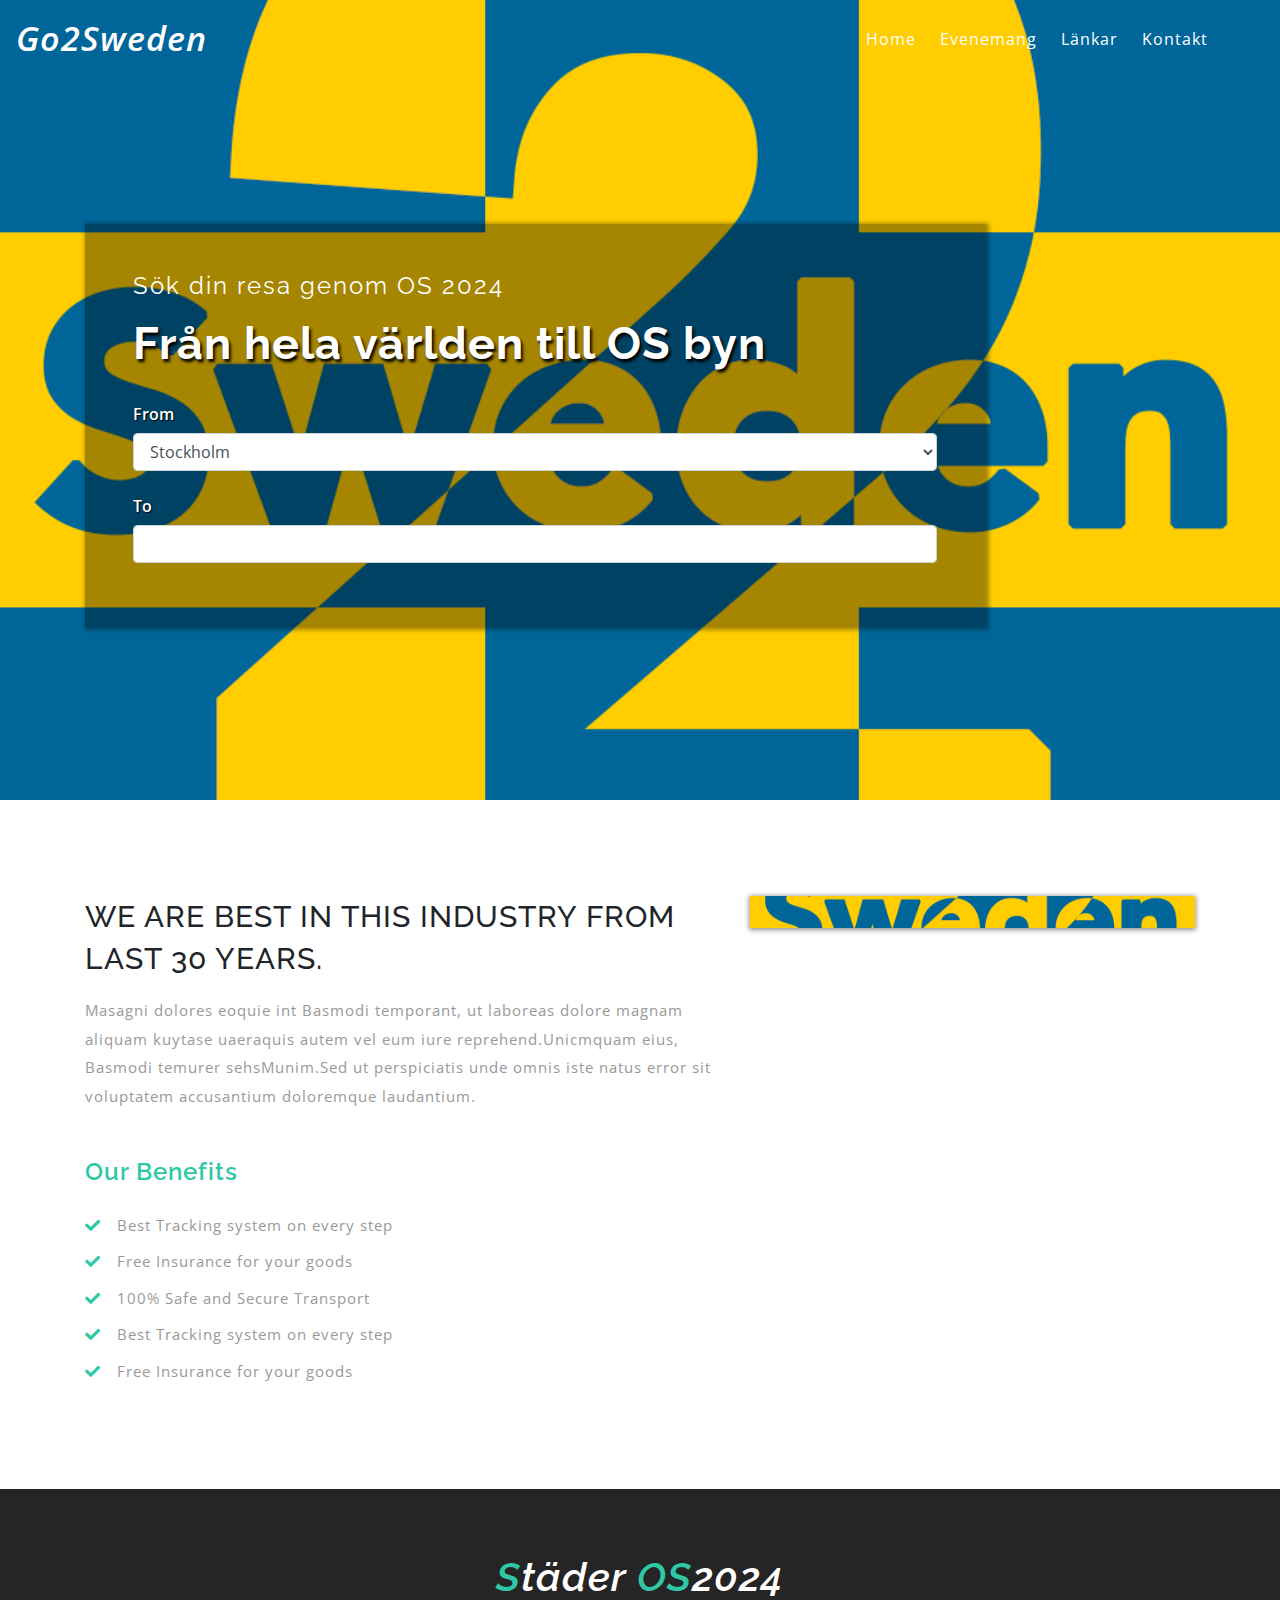
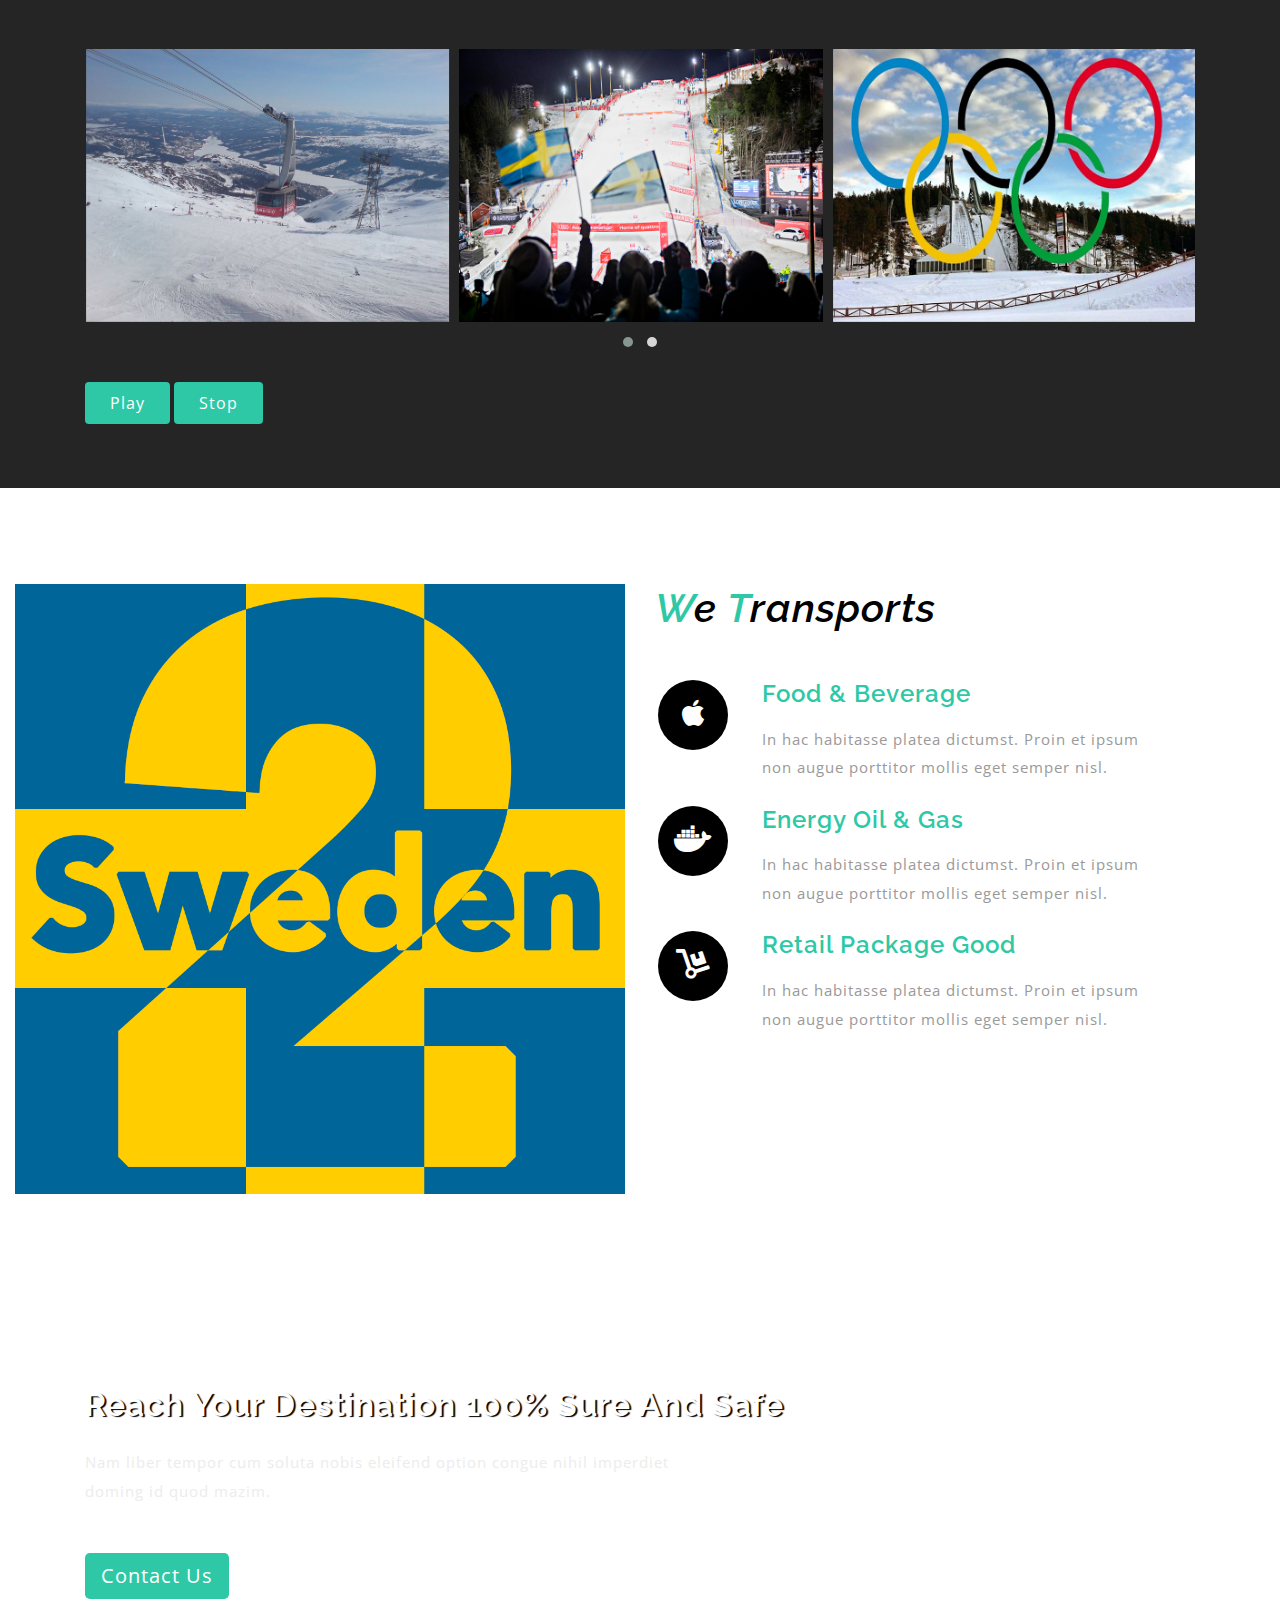
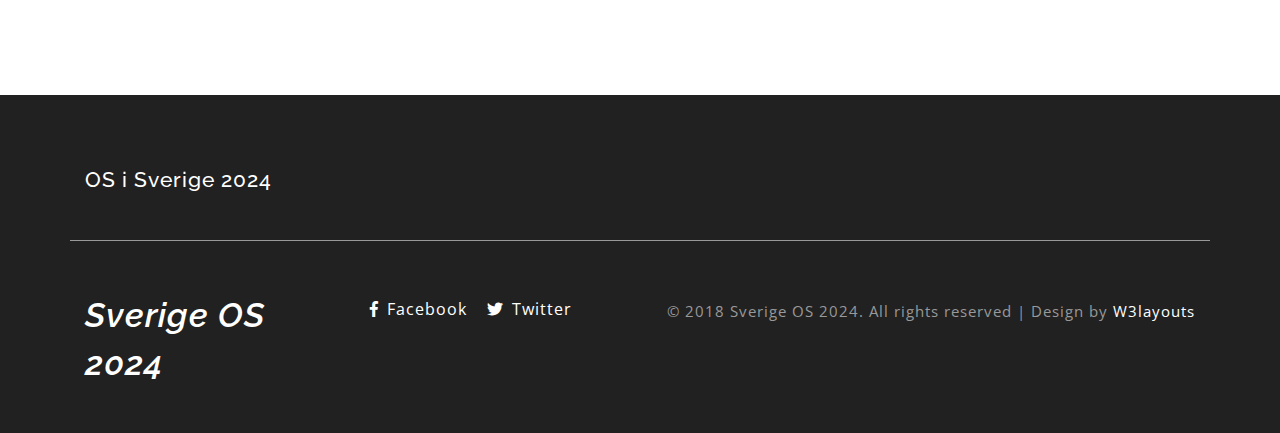
==== index.html @ 54c25161 "new project" ====
<!--
Author: W3layouts
Author URL: http://w3layouts.com
License: Creative Commons Attribution 3.0 Unported
License URL: http://creativecommons.org/licenses/by/3.0/
-->

<!DOCTYPE html>
<html lang="zxx">

<head>
	<title>Hem</title>
	<!-- Meta tag Keywords -->
	<meta name="viewport" content="width=device-width, initial-scale=1">
	<meta charset="UTF-8" />
	<meta name="keywords" content="Sverige OS 2024 Responsive web template, Bootstrap Web Templates, Flat Web Templates, Android Compatible web template, Smartphone Compatible web template, free webdesigns for Nokia, Samsung, LG, SonyEricsson, Motorola web design"
	/>
	<script>
		addEventListener("load", function () {
			setTimeout(hideURLbar, 0);
		}, false);

		function hideURLbar() {
			window.scrollTo(0, 1);
		}
	</script>
	<!-- //Meta tag Keywords -->

	<!-- Custom-Files -->
	<link rel="stylesheet" href="css/bootstrap.css">
	<!-- Bootstrap-Core-CSS -->
	<link rel="stylesheet" href="css/owl.carousel.min.css" type="text/css" media="all" />
	<link rel="stylesheet" href="css/owl.theme.default.min.css" type="text/css" media="all" />
	<!-- Owl-Carousel-CSS -->
	<link rel="stylesheet" href="css/style.css" type="text/css" media="all" />
	<!-- Style-CSS -->
	<link rel="stylesheet" href="css/fontawesome-all.css">
	<!-- Font-Awesome-Icons-CSS -->
	<!-- //Custom-Files -->

	<!-- Web-Fonts -->
	<link href="//fonts.googleapis.com/css?family=Raleway:100,100i,200,200i,300,300i,400,400i,500,500i,600,600i,700,700i,800,800i,900,900i&amp;subset=latin-ext"
	    rel="stylesheet">
	<link href="//fonts.googleapis.com/css?family=Open+Sans:300,300i,400,400i,600,600i,700,700i,800,800i" rel="stylesheet">
	<!-- //Web-Fonts -->

</head>

<body>
	<!-- header -->
	<header>
		<!-- navigation -->
		<nav class="navbar navbar-expand-lg navbar-light bg-light">
			<a class="navbar-brand" href="index.html">
				Go2Sweden</a>
			<button class="navbar-toggler" type="button" data-toggle="collapse" data-target="#navbarSupportedContent" aria-controls="navbarSupportedContent"
			    aria-expanded="false" aria-label="Toggle navigation">
				<span class="navbar-toggler-icon"></span>
			</button>

			<div class="collapse navbar-collapse" id="navbarSupportedContent">
				<ul class="navbar-nav ml-auto text-center mr-lg-5">
						<li class="nav-item mr-lg-2 mb-lg-0 mb-2">
								<a class="nav-link" href="index.html">Home
									<span class="sr-only">(current)</span>
								</a>
							</li>
					<li class="nav-item mr-lg-2 mb-lg-0 mb-2">
						<a class="nav-link" href="about.html">Evenemang</a>
					</li>
					<li class="nav-item mr-lg-2 mb-lg-0 mb-2">
						<a class="nav-link" href="services.html">Länkar</a>
					</li>
			
					<li class="nav-item">
						<a class="nav-link" href="contact.html">Kontakt</a>
					</li>
				</ul>
			</div>
		</nav>
		<!-- //navigation -->

		<!-- carousel slider -->
	
				<div class="item1 active">
					<div class="w3l-overlay">
						<div class="container">
							<div class="slider-text text-white p-lg-5 p-4">
								<h6>Sök din resa genom OS 2024</h6>
								<h3 class="mt-lg-3 mt-2 mb-lg-4 mb-3">Från hela världen till OS byn</h3>
							<form action="#" method="post">
							<div class="form-group">
								<label class="col-form-label">From</label>
								<select class="category form-control" required="">
									<option value="">Stockholm</option>
									<option value="">Åre</option>
									<option value="">Falun</option>
								</select>
							</div>
							<div class="form-group">
								<label class="col-form-label">To</label>
								<input type="text" class="form-control" placeholder=" " name="to" required="">
							</div>
						</form>
							</div>
						</div>
					</div>
				</div>
		<!-- //carousel slider -->
	</header>
	<!-- //header -->

	<!-- welcome -->
	<div class="about py-sm-5 py-4">
		<div class="container">
			<div class="row py-xl-5 py-lg-3">
				<div class="col-lg-7 about-left">
					<h5>We are best in this industry from last 30 Years.</h5>
					<p class="mt-md-3 mt-2 mb-lg-5 mb-4">Masagni dolores eoquie int Basmodi temporant, ut laboreas dolore magnam aliquam kuytase uaeraquis autem vel eum iure
						reprehend.Unicmquam eius, Basmodi temurer sehsMunim.Sed ut perspiciatis unde omnis iste natus error sit voluptatem
						accusantium doloremque laudantium.</p>
					<h6 class="mb-lg-4 mb-3">Our Benefits</h6>
					<ul>
						<li class="mb-2">
							<i class="fas fa-check mr-3"></i>Best Tracking system on every step</li>
						<li class="mb-2">
							<i class="fas fa-check mr-3"></i>Free Insurance for your goods</li>
						<li class="mb-2">
							<i class="fas fa-check mr-3"></i>100% Safe and Secure Transport</li>
						<li class="mb-2">
							<i class="fas fa-check mr-3"></i>Best Tracking system on every step</li>
						<li class="mb-2">
							<i class="fas fa-check mr-3"></i>Free Insurance for your goods</li>
					</ul>
				</div>
				<div class="col-lg-5">
					<div class="about-right px-lg-4 py-lg-3 p-4">
						
					</div>
				</div>
			</div>
		</div>
	</div>
	<!-- //welcome -->

	<!-- middle slider -->
	<div class="w3agile-spldishes py-sm-5 py-4">
		<div class="container  py-xl-3">
			<h3 class="title text-white text-center mb-lg-5 mb-sm-4 mb-3">
				<span>S</span>täder
				<span>OS</span>2024</h3>
			<div class="spldishes-grids">
				<div class="large-12 columns">
					<!-- Owl-Carousel -->
					<div id="owl-demo" class="owl-carousel owl-theme text-center agileinfo-gallery-row">
						<a class="item g1">
							<img class="lazyOwl img-fluid" src="images/are.jpg" title="Åre" alt="" />
						</a>
						<a class="item g1">
							<img class="lazyOwl img-fluid" src="images/hammarbybacken.jpg" title="Hammarbybacken" alt="" />
						</a>
						<a class="item g1">
							<img class="lazyOwl img-fluid" src="images/falun.jpg" title="Falun" alt="" />
						</a>
						<a class="item g1">
							<img class="lazyOwl img-fluid" src="images/falun1.jpeg" title="Falun" alt="" />
						</a>
						<a class="item g1">
							<img class="lazyOwl img-fluid" src="images/are1.jpg" title="Falun" alt="" />
						</a>
						<a class="item g1">
							<img class="lazyOwl img-fluid" src="images/globen.jpg" title="Falun" alt="" />
						</a>
					</div><br>
					<a class="button secondary btn py-2 px-4 play">Play</a>
					<a class="button secondary btn py-2 px-4 stop">Stop</a>
				</div>
			</div>
		</div>
	</div>
	<!-- //middle slider -->

	<!-- feature -->
	<div class="spe-w3l py-sm-5 py-4">
		<div class="container-fluid">
			<div class="row wthree-services-bottom-grids py-xl-5 py-lg-3">
				<div class="col-lg-6 wthree-services-left img-2-w3  text-center">
					<img src="images/projektlogga.png" alt="" class="img-fluid">
				</div>
				<div class="col-lg-6 wthree-services-right left-w3">
					<h3 class="title mb-lg-5 mb-sm-4 mb-3">
						<span>W</span>e
						<span>T</span>ransports</h3>
					<div class="wthree-services-right-bottom">
						<div class="row services-right-bottom-bottom">
							<div class="col-2 services-bottom-icon text-center">
								<i class="fab fa-apple"></i>
							</div>
							<div class="col-sm-8 col-10 services-bottom-info text-w3l">
								<h5 class="mb-sm-3 mb-2">Food & Beverage</h5>
								<p>In hac habitasse platea dictumst. Proin et ipsum non augue porttitor mollis eget semper nisl.</p>
							</div>
						</div>
						<div class="row services-right-bottom-bottom my-4">
							<div class="col-2 services-bottom-icon text-center">
								<i class="fab fa-docker"></i>
							</div>
							<div class="col-sm-8 col-10 services-bottom-info text-w3l">
								<h5 class="mb-sm-3 mb-2">Energy Oil & Gas</h5>
								<p>In hac habitasse platea dictumst. Proin et ipsum non augue porttitor mollis eget semper nisl.</p>
							</div>
						</div>
						<div class="row services-right-bottom-bottom">
							<div class="col-2 services-bottom-icon text-center">
								<i class="fas fa-dolly"></i>
							</div>
							<div class="col-sm-8 col-10 services-bottom-info text-w3l">
								<h5 class="mb-sm-3 mb-2">Retail Package Good</h5>
								<p>In hac habitasse platea dictumst. Proin et ipsum non augue porttitor mollis eget semper nisl.</p>
							</div>
						</div>
					</div>
				</div>
			</div>
		</div>
	</div>
	<!-- //feature -->

	<!-- middle section -->
	<div class="middle-w3l py-sm-5 py-4">
		<div class="container py-xl-5 py-lg-3">
			<h2>reach your destination 100% sure and safe</h2>
			<p class="my-md-4 my-2">Nam liber tempor cum soluta nobis eleifend option congue nihil imperdiet doming id quod mazim.</p>
			<a href="contact.html" class="btn btn-secondary btn-lg button2-w3l mt-4" role="button" aria-pressed="true">Contact Us</a>
		</div>
	</div>
	<!-- //middle section -->

	<!-- footer -->
	<footer class="py-md-5 py-4">
		<div class="container">
			<div class="row w3ls_footer_grid text-lg-left text-center pb-lg-5 pb-4 mt-xl-4 mt-1 mb-xl-5 mb-4">
				<div class="col-lg-5 footer-w3l">
					<h5>OS i Sverige 2024</h5>
				</div>
			</div>
			<div class="row">
				<div class="col-lg-3 col-6 w3ls_footer_grid_right">
					<h1>
						<a href="index.html">
							Sverige OS 2024</a>
					</h1>
				</div>
				<div class="col-lg-3 col-6 w3ls_footer_grid_left1_pos mt-2 text-lg-left text-sm-right text-center">
					<ul>
						<li class="mr-3">
							<a href="#" class="facebook">
								<i class="fab fa-facebook-f mr-2"></i>Facebook</a>
						</li>
						<li>
							<a href="#" class="twitter">
								<i class="fab fa-twitter mr-2"></i>Twitter</a>
						</li>
					</ul>
				</div>
				<div class="col-lg-6 w3ls_footer_grid1_left mt-lg-2 mt-4 text-lg-right text-center">
					<p>&copy; 2018 Sverige OS 2024. All rights reserved | Design by
						<a href="http://w3layouts.com/">W3layouts</a>
					</p>
				</div>
			</div>
		</div>
	</footer>
	<!-- //footer -->

	<!-- Js files -->
	<!-- JavaScript -->
	<script src="js/jquery-3.3.1.min.js"></script>
	<!-- Default-JavaScript-File -->

	<script src="js/bootstrap.js"></script>
	<!-- Necessary-JavaScript-File-For-Bootstrap -->

	<!-- search -->
	<script src="js/search.js"></script>

	<!-- Owl-Carousel-JavaScript -->
	<script src="js/owl.carousel.js"></script>
	<script>
		var owl = $('.owl-carousel');
		owl.owlCarousel({
			items: 3,
			loop: true,
			margin: 10,
			autoplay: true,
			autoplayTimeout: 1000,
			autoplayHoverPause: true,
			responsive: {
				0: {
					items: 1
				},
				600: {
					items: 2
				},
				1000: {
					items: 3
				}
			}
		});
		$('.play').on('click', function () {
			owl.trigger('play.owl.autoplay', [1000])
		})
		$('.stop').on('click', function () {
			owl.trigger('stop.owl.autoplay')
		})
	</script>
	<!-- //Owl-Carousel-JavaScript -->

	<!-- smooth scrolling -->
	<script src="js/SmoothScroll.min.js"></script>
	<!-- //smooth scrolling -->

	<!-- start-smoth-scrolling -->
	<script src="js/move-top.js"></script>
	<script src="js/easing.js"></script>
	<script>
		jQuery(document).ready(function ($) {
			$(".scroll").click(function (event) {
				event.preventDefault();
				$('html,body').animate({
					scrollTop: $(this.hash).offset().top
				}, 1000);
			});
		});
	</script>
	<!-- start-smoth-scrolling -->

	<!-- smooth scrolling-bottom-to-top -->
	<script>
		$(document).ready(function () {
			/*
				var defaults = {
				containerID: 'toTop', // fading element id
				containerHoverID: 'toTopHover', // fading element hover id
				scrollSpeed: 1200,
				easingType: 'linear' 
				};
			*/
			$().UItoTop({
				easingType: 'easeOutQuart'
			});
		});
	</script>
	<a href="#" id="toTop" style="display: block;">
		<span id="toTopHover" style="opacity: 1;"> </span>
	</a>
	<!-- //smooth scrolling-bottom-to-top -->
	<!-- //Js files -->

</body>

</html>
---- css/style.css ----
/*--
Author: W3layouts
Author URL: http://w3layouts.com
License: Creative Commons Attribution 3.0 Unported
License URL: http://creativecommons.org/licenses/by/3.0/
--*/

/*-- Reset Code --*/

body {
    padding: 0;
    margin: 0;
    background: #FFF;
    font-family: 'Open Sans', sans-serif;
}

body a {
    transition: 0.5s all;
    -webkit-transition: 0.5s all;
    -moz-transition: 0.5s all;
    -o-transition: 0.5s all;
    -ms-transition: 0.5s all;
    text-decoration: none;
}

body a:hover {
    text-decoration: none;
}

body a:focus,
a:hover {
    text-decoration: none;
}

input[type="button"],
input[type="submit"] {
    transition: 0.5s all;
    -webkit-transition: 0.5s all;
    -moz-transition: 0.5s all;
    -o-transition: 0.5s all;
    -ms-transition: 0.5s all;
}

h1,
h2,
h3,
h4,
h5,
h6 {
    margin: 0;
    padding: 0;
    font-family: 'Raleway', sans-serif;
}

p {
    margin: 0;
    padding: 0;
    font-family: 'Open Sans', sans-serif;
    font-size: 15px;
    letter-spacing: 1px;
    line-height: 1.9;
    color: #999;
}

ul,
ol {
    margin: 0;
    padding: 0;
}

label {
    margin: 0;
}

a:focus,
a:hover {
    text-decoration: none;
    outline: none
}

/*-- //Reset Code --*/

/*-- header --*/

header {
    position: relative;
}

/*-- navigation --*/

.navbar-light .navbar-brand {
    color: #fff;
    font-size: 34px;
    font-weight: 600;
    font-style: italic;
    letter-spacing: 1px;
}

nav.navbar.navbar-expand-lg.navbar-light.bg-light {
    position: absolute;
    z-index: 999;
    width: 100%;
}

.bg-light {
    background-color: transparent !important;
}

.navbar-light .navbar-brand i,
.w3ls_footer_grid_right h1 a i {
    color: #2ec8a6;
}

.navbar-light .navbar-brand:hover,
.navbar-light .navbar-brand:focus, .w3ls_footer_grid_right h1 a:hover {
    color: #2ec8a6;
    -webkit-transition: 0.5s all;
    -o-transition: 0.5s all;
    -moz-transition: 0.5s all;
    -ms-transition: 0.5s all;
    transition: 0.5s all;
}

.navbar-light .navbar-nav .nav-link {
    color: #fff;
    letter-spacing: 1px;
}

.navbar-light .navbar-nav .show>.nav-link,
.navbar-light .navbar-nav .active>.nav-link,
.navbar-light .navbar-nav .nav-link.show,
.navbar-light .navbar-nav .nav-link.active {
    color: #2ec8a6;
    background: #fff;
}

.navbar-light .navbar-nav .nav-link:hover,
.navbar-light .navbar-nav .nav-link:focus {
    color: #2ec8a6;
    background: #fff;
}

.dropdown-menu {
    left: -32px;
}

.dropdown-item.active,
.dropdown-item:active {
    background-color: #2ec8a6;
}
.navbar-expand-lg .navbar-nav .dropdown-menu {
    text-align: center;
}
/*-- //navigation --*/

/*-- search --*/

.navbar-collapse {
    position: relative;
}

.navbar-collapse form[role="search"] {
    position: absolute;
    right: 0px;
    width: 100%;
    padding: 0px;
    margin: 0px;
    z-index: 0;
}

.navbar-collapse form[role="search"] button,
.navbar-collapse form[role="search"] input {
    border-radius: 0px;
    border-width: 0px;
    color: rgb(119, 119, 119);
    background-color: rgb(248, 248, 248);
    border-color: rgb(231, 231, 231);
    box-shadow: none;
    outline: none;
}

.navbar-collapse form[role="search"] input {
    font-size: 15px;
    color: rgb(160, 160, 160);
    box-shadow: none;
    letter-spacing: 1px;
}

.navbar-collapse form[role="search"] button[type="reset"] {
    display: none;
}
@media (min-width: 768px) {
    .navbar-collapse form[role="search"] {
        width: 38px;
    }
    .navbar-collapse form[role="search"] input {
        opacity: 0;
        display: none;
    }
    .navbar-collapse form[role="search"].active {
        width: 38%;
    }
    .navbar-collapse form[role="search"].active button,
    .navbar-collapse form[role="search"].active input {
        display: table-cell;
        opacity: 1;
    }
    .navbar-form input {
        width: 300px;
        margin-right: 4px;
        border: 1px solid black;
        background-color: #e5e5e5;
    }
}

/*-- //search --*/

/*-- banner --*/

.item1 {
    background: url(../images/projektlogga.png) no-repeat center;
    background-size: cover;
    -webkit-background-size: cover;
    -moz-background-size: cover;
    -o-background-size: cover;
    -ms-background-size: cover;
    min-height: 800px;
}

.w3l-overlay {
    padding-top: 15em;
}

.slider-text {
    background: rgba(0, 0, 0, 0.35);
    box-shadow: 2px 1px 4px 2px rgba(0, 0, 0, 0.34);
    max-width: 900px;
}

.slider-text h6 {
    font-size: 24px;
    font-weight: 400;
    letter-spacing: 2px;
}

.slider-text h3 {
    font-size: 3.5vw;
    letter-spacing: 1px;
    font-weight: bold;
    text-shadow: 2px 3px 3px #000;
}

.slider-text p {
    color: #e4e4e4;
    max-width: 700px;
}

.carousel-indicators li {
    width: 16px;
    height: 16px;
    border-radius: 50%;
    border: 2px solid #040404;
    cursor: pointer;
}

.carousel-caption {
    bottom: 70px;
}

.carousel-caption h5 {
    letter-spacing: 1px;
    text-shadow: 2px 5px 2px #000;
    font-weight: 600;
    text-transform: capitalize;
}

.carousel-caption i {
    color: #fff;
    font-size: 26px;
    background: rgba(46, 200, 166, 0.55);
    width: 60px;
    height: 60px;
    line-height: 2.3;
    border-radius: 50%;
}

.carousel-indicators {
    bottom: 20px;
}

/*-- //banner --*/

/*-- //header --*/

/*-- welcome --*/

.about-left h5 {
    font-size: 30px;
    letter-spacing: 1px;
    text-transform: uppercase;
    line-height: 1.4;
}

.about-left h6 {
    color: #2ec8a6;
    letter-spacing: 1px;
    font-size: 24px;
    font-weight: 600;
}

.about-left ul li i {
    color: #2ec8a6;
}

.about-left ul li {
    list-style: none;
}

.about-left ul li {
    color: #999;
    font-size: 15px;
    line-height: 1.9em;
    letter-spacing: 1px;
}

.right-w3l input[type="submit"] {
    outline: none;
    text-transform: uppercase;
    cursor: pointer;
    letter-spacing: 1px;
    padding: 9px 0;
    background: #2ec8a6;
    border: none;
    color: #fff;
    margin: 2vw 0 1.5vw;
    -webkit-transition: 0.5s all;
    -o-transition: 0.5s all;
    -moz-transition: 0.5s all;
    -ms-transition: 0.5s all;
    transition: 0.5s all;
}

.right-w3l input[type="submit"]:hover {
    background: #000;
    -webkit-transition: 0.5s all;
    -o-transition: 0.5s all;
    -moz-transition: 0.5s all;
    -ms-transition: 0.5s all;
    transition: 0.5s all;
}

.about-right {
    box-shadow: 0px 1px 5px 1px rgba(0, 0, 0, 0.43);
    background: url(../images/projektlogga.png) no-repeat center;
    background-size: cover;
    -webkit-background-size: cover;
    -moz-background-size: cover;
    -o-background-size: cover;
    -ms-background-size: cover;
}

label.col-form-label {
    color: #fff;
    font-weight: 600;
    text-shadow: 1px 1px 1px #000;
}

/*-- //welcome --*/

/*-- footer --*/

footer {
    background: #212121;
}

.footer-w3l h5 {
    color: #fff;
    letter-spacing: 1px;
    font-size: 21px;
}

/*-- footer navigation --*/

.w3ls_footer_grid1_right ul li a {
    color: #fff;
    font-size: 16px;
    letter-spacing: 1px;
}

.w3ls_footer_grid1_right ul li a.active {
    color: #2ec8a6;
}

.w3ls_footer_grid1_right ul li a:hover {
    color: #2ec8a6;
}

/*-- //footer navigation --*/

.w3ls_footer_grid {
    border-bottom: 1px solid #999;
}
.w3ls_footer_grid1_right ul li {
    display: inline-block;
}
/*-- footer social icons --*/

.w3ls_footer_grid_left1_pos ul li,
.w3ls_footer_grid1_right.text-right ul li {
    display: inline-block;
}

.w3ls_footer_grid_left1_pos ul li a {
    color: #fff;
    text-decoration: none;
    letter-spacing: 1px;
}

.w3ls_footer_grid_left1_pos ul li a:hover {
    color: #2ec8a6;
}

/*-- //footer social icons --*/

/*-- footer logo --*/

.w3ls_footer_grid_right h1 a {
    color: #fff;
    font-size: 34px;
    font-weight: 600;
    font-style: italic;
    letter-spacing: 1px;
}

/*-- //footer logo --*/

/*-- copyright --*/

.w3ls_footer_grid1_left p a {
    color: #fff;
    text-decoration: none;
}

.w3ls_footer_grid1_left p a:hover {
    color: #2ec8a6;
}

/*-- //copyright --*/

/*-- //footer --*/

/*-- middle section --*/

.middle-w3l {
    background: url(../images/projektlogga.png)no-repeat center fixed;
    background-size: cover;
    -webkit-background-size: cover;
    -moz-background-size: cover;
    -o-background-size: cover;
    -ms-background-size: cover;
}

.middle-w3l h2 {
    color: #fff;
    font-size: 2.5vw;
    font-weight: 600;
    letter-spacing: 1px;
    text-shadow: 2px 1px 1px #000;
    text-transform: capitalize;
}

.middle-w3l p {
    color: #ececec;
    max-width: 600px;
}

/*-- button --*/

.btn-secondary:not(:disabled):not(.disabled):active,
.btn-secondary:not(:disabled):not(.disabled).active,
.show>.btn-secondary.dropdown-toggle {
    background-color: #2ec8a6;
}

a.button2-w3l {
    background: #2ec8a6;
    letter-spacing: 1px;
    border: none;
    text-decoration: none;
    transition: 0.5s all;
    -webkit-transition: 0.5s all;
    -moz-transition: 0.5s all;
    -o-transition: 0.5s all;
    -ms-transition: 0.5s all;
}

a.button2-w3l:hover {
    background: #000;
    transition: 0.5s all;
    -webkit-transition: 0.5s all;
    -moz-transition: 0.5s all;
    -o-transition: 0.5s all;
    -ms-transition: 0.5s all;
}

/*-- //button --*/

/*-- //middle section --*/

/*-- features --*/

h3.title-w3 {
    font-size: 28px;
    text-transform: uppercase;
    color: #000;
    font-weight: 600;
    letter-spacing: 1px;
}

.text-w3l h5 {
    color: #2ec8a6;
    letter-spacing: 1px;
    font-size: 24px;
    font-weight: 600;
}

.services-bottom-icon i {
    color: #fff;
    font-size: 30px;
    background: #000;
    width: 70px;
    height: 70px;
    line-height: 2.2;
    text-align: center;
    border-radius: 50%;
}

/*-- //features --*/

/*-- middle slider --*/

.w3agile-spldishes {
    background: #252525;
}

.w3agile-spldishes h3 {
    color: #fff;
    font-size: 34px;
    font-weight: 600;
    font-style: italic;
    letter-spacing: 1px;
}
a.button {
    display: inline-block;
    background-color: #2ec8a6;
    color: #fff !important;
	letter-spacing:1px;
}
a.button:hover {
	background-color: #fff;
	color: #2ec8a6 !important;
}
/*-- //middle slider --*/

/*-- bottom-to-top --*/

#toTop {
    display: none;
    text-decoration: none;
    position: fixed;
    bottom: 24px;
    right: 1%;
    overflow: hidden;
    z-index: 999;
    width: 64px;
    height: 64px;
    border: none;
    text-indent: 100%;
    background: url("../images/projektlogga.png") no-repeat 0px 0px;
}

#toTopHover {
    width: 64px;
    height: 64px;
    display: block;
    overflow: hidden;
    float: right;
    opacity: 0;
    -moz-opacity: 0;
    filter: alpha(opacity=0);
}

/*-- //bottom-to-top --*/

/*-- heading title style --*/

h3.title {
    color: #000;
    font-size: 40px;
    font-weight: 600;
    font-style: italic;
    letter-spacing: 1px;
}

h3.title span {
    color: #2ec8a6;
}

/*-- //heading title style --*/

/*-- inner pages --*/

.inner-banner {
    background: url(../images/projektlogga.png)no-repeat bottom;
    background-size: cover;
    -webkit-background-size: cover;
    -moz-background-size: cover;
    -o-background-size: cover;
    -ms-background-size: cover;
    min-height: 300px;
}

ul.w3_short {
    padding-top: 10em;
}

ul.w3_short li {
    display: inline-block;
    font-weight: 600;
    font-size: 20px;
}

ul.w3_short li a {
    color: #2ec8a6;
}

/*-- about page --*/

.ab-right h3 {
    font-size: 36px;
    letter-spacing: 2px;
    color: #2ec8a6;
    line-height: 1.4;
    border-bottom: 4px solid #000;
}

/*-- //about page--*/

/*-- team --*/

.w3_agileits-team1 h5 {
    font-size: 20px;
    color: #000;
    font-weight: 600;
    letter-spacing: 1px;
}

.social-icons ul li {
    display: inline-block;
    text-align: center;
}

.social-icons ul li a.fab {
    font-size: 15px;
    color: #fff;
    background: #2ec8a6;
    width: 30px;
    height: 30px;
    line-height: 2;
    border-radius: 50%;
}

.social-icons ul li a.fab:hover {
    color: #2ec8a6;
    background: #000;
}

.team-right {
    margin-top: 14em;
}

.team-right p {
    font-size: 20px;
}

/*-- //team --*/

/*-- services page --*/

.w3ls-services-img i {
    color: #000;
    font-size: 40px;
    -webkit-transition: 0.5s all;
    -o-transition: 0.5s all;
    -moz-transition: 0.5s all;
    -ms-transition: 0.5s all;
    transition: 0.5s all;
}

.w3l-services-grid:hover div.w3ls-services-img i {
    color: #2ec8a6;
    -webkit-transition: 0.5s all;
    -o-transition: 0.5s all;
    -moz-transition: 0.5s all;
    -ms-transition: 0.5s all;
    transition: 0.5s all;
}

.agileits-services-info h4 {
    color: #2ec8a6;
    font-size: 24px;
    letter-spacing: 1px;
    font-weight: 600;
}

/*-- //services page --*/

/*-- contact page --*/

.contact-grdr-w3l ul li {
    list-style-type: none;
    color: #fffafa;
    font-size: 15px;
    letter-spacing: 1px;
}

.contact-grdr-w3l ul li a {
    color: #fffafa;
    text-decoration: none;
    display: block;
}

.contact-right2 {
    background: #2ec8a6;
    padding: 40px;
    -webkit-box-shadow: -1px 1px 3px 0px rgba(0, 0, 0, 0.75);
    -moz-box-shadow: -1px 1px 3px 0px rgba(0, 0, 0, 0.75);
    box-shadow: 0px 1px 5px 0px rgba(0, 0, 0, 0.75);
}

.contact-grdr-w3l h3, .contact-grdr-w3l h2 {
    font-size: 21px;
    color: #fff;
}

.contact-grdr-w3l ul li a:hover {
    color: #464646;
}

.contact-grid-agile input[type="text"],
.contact-grid-agile input[type="email"],
.contact-grid-agile textarea {
    outline: none;
    border: 1px solid rgba(0, 0, 0, 0.25);
    font-size: 14px;
    padding: 13px;
}

.contact-grid-agile textarea {
    min-height: 170px;
    width: 100%;
    resize: none;
}

.contact-grid-agile input[type="submit"] {
    outline: none;
    border: none;
    background: #000;
    color: #fff;
    font-size: 16px;
    padding: 11px;
    width: 100%;
    transition: .5s all;
    -webkit-transition: .5s all;
    -moz-transition: .5s all;
    -o-transition: .5s all;
    -ms-transition: .5s all;
}

.contact-grid-agile input[type="submit"]:hover {
    background: #2ec8a6;
    transition: .5s all;
    -webkit-transition: .5s all;
    -moz-transition: .5s all;
    -o-transition: .5s all;
    -ms-transition: .5s all;
}

/*-- map --*/

.mapf iframe {
    width: 100%;
    border: none;
    outline: none;
    min-height: 400px;
}

/*-- //map --*/

/*-- //contact page --*/

/*-- gallery page--*/

/* Common style */

.grid figure {
    position: relative;
    overflow: hidden;
    height: auto;
    text-align: center;
    cursor: pointer;
}

.grid figure img {
    position: relative;
    display: block;
    width: 100%;
}

figure.effect-apollo figcaption::before {
    position: absolute;
    top: 0;
    left: 0;
    width: 100%;
    height: 100%;
    background: rgba(255, 255, 255, 0.5);
    content: '';
    -webkit-transition: -webkit-transform 0.6s;
    transition: transform 0.6s;
    -webkit-transform: scale3d(1.9, 1.4, 1) rotate3d(0, 0, 1, 45deg) translate3d(0, -100%, 0);
    transform: scale3d(1.9, 1.4, 1) rotate3d(0, 0, 1, 45deg) translate3d(0, -100%, 0);
    -o-transform: scale3d(1.9, 1.4, 1) rotate3d(0, 0, 1, 45deg) translate3d(0, -100%, 0);
    -mz-transform: scale3d(1.9, 1.4, 1) rotate3d(0, 0, 1, 45deg) translate3d(0, -100%, 0);
    -ms-transform: scale3d(1.9, 1.4, 1) rotate3d(0, 0, 1, 45deg) translate3d(0, -100%, 0);
}

figure.effect-apollo:hover figcaption::before {
    -webkit-transform: scale3d(1.9, 1.4, 1) rotate3d(0, 0, 1, 45deg) translate3d(0, 100%, 0);
    transform: scale3d(1.9, 1.4, 1) rotate3d(0, 0, 1, 45deg) translate3d(0, 100%, 0);
    -o-transform: scale3d(1.9, 1.4, 1) rotate3d(0, 0, 1, 45deg) translate3d(0, 100%, 0);
    -moz-transform: scale3d(1.9, 1.4, 1) rotate3d(0, 0, 1, 45deg) translate3d(0, 100%, 0);
    -ms-transform: scale3d(1.9, 1.4, 1) rotate3d(0, 0, 1, 45deg) translate3d(0, 100%, 0);
}

/*-- //gallery page --*/

/*-- 404 page --*/

.agile-info h4 {
    font-size: 180px;
    color: #2ec8a6;
    letter-spacing: 3px;
    font-weight: 600;
    text-shadow: 0 2px 2px rgba(0, 0, 0, 0.6);
}

.agile-info h3 {
    font-size: 48px;
    color: #fff;
    letter-spacing: 3px;
    text-shadow: 0 2px 2px rgba(0, 0, 0, 0.6);
}

.agile-info p {
    font-size: 16px;
    color: #000;
    text-transform: capitalize;
    letter-spacing: 5px;
}

/*-- //404 page --*/

/*-- typography page --*/

.typo-info h4,
.typo-info h3 {
    color: #000;
    letter-spacing: 1px;
    text-shadow: 1px 1px 1px rgba(0, 0, 0, 0.28);
    font-size: 24px;
}

.style-agile {
    border: 4px solid #f7f7f9;
}

.typo-info h3 {
    color: #2ec8a6;
}

.nav-styles.border-styles-w3l span {
    display: inline-block;
    width: 5rem;
    height: 5rem;
    margin: .25rem;
    background-color: #f5f5f5;
}

.style-agile2 {
    box-shadow: 0px 0px 2px 2px rgba(0, 0, 0, 0.12);
}

/*-- //typography page --*/

/*-- //inner pages --*/

/*--responsive--*/

@media(max-width: 1680px) {}

@media(max-width: 1600px) {}

@media(max-width: 1440px) {}

@media(max-width: 1366px) {
    .carousel-control-prev,
    .carousel-control-next {
        width: 6%;
    }
}

@media(max-width: 1280px) {
    .carousel-item.item1,
    .carousel-item.item2,
    .carousel-item.item3,
    .carousel-item.item4 {
        min-height: 700px;
    }
    .w3l-overlay {
        padding-top: 14em;
    }
    .carousel-caption {
        bottom: 50px;
    }
}

@media(max-width: 1080px) {
    .w3l-overlay {
        padding-top: 12em;
    }
    .slider-text h3 {
        font-size: 4vw;
    }
    .carousel-caption h5 {
        font-size: 18px;
    }
    .wthree-services-left {
        margin-top: 7em;
    }
    .footer-w3l h5 {
        font-size: 18px;
    }
    .w3ls_footer_grid1_right ul li a {
        font-size: 15px;
    }
    .w3ls_footer_grid_right h1 a {
        font-size: 31px;
    }
    .w3ls_footer_grid_left1_pos ul li a {
        font-size: 15px;
    }
    .w3ls_footer_grid1_left  {
        padding: 0;
    }
    .w3ls_footer_grid1_left p {
        font-size: 14px;
    }
    .middle-w3l h2 {
        font-size: 3vw;
    }
   .ab-left {
        text-align: center;
        margin-bottom: 2em;
    }
    .team-right {
        margin-top: 10em;
    }
    .team-right p {
        font-size: 19px;
    }
    .agileits-services-info h4 {
        font-size: 22px;
    }
}

@media(max-width: 1050px) {
    .slider-text h6 {
        font-size: 22px;
    }
}

@media(max-width: 1024px) {
    .carousel-item.item1, .carousel-item.item2, .carousel-item.item3, .carousel-item.item4 {
        min-height: 620px;
    }
    .w3l-overlay {
        padding-top: 10em;
    }
    .carousel-control-prev, .carousel-control-next {
        width: 3%;
    }
    .about-left h5 {
        font-size: 26px;
    }
    .wthree-services-left {
        margin-top: 8em;
    }
    .inner-banner {
        min-height: 250px;
    }
    ul.w3_short {
        padding-top: 9em;
    }
}

@media(max-width: 991px) {
    .navbar-collapse form[role="search"].active {
        width: 100%;
    }
    .navbar-collapse form[role="search"] {
        bottom: 0;
    }
    div#navbarSupportedContent {
        background: rgba(0, 0, 0, 0.69);
        z-index: 9999;
        padding-bottom: 5em;
    }
    .navbar-light .navbar-toggler {
        border-color: #fff;
        border-radius: 0;
    }
    .carousel-caption h5 {
        font-size: 17px;
    }
    p {
        font-size: 14px;
    }
    .carousel-item.item1, .carousel-item.item2, .carousel-item.item3, .carousel-item.item4 {
        min-height: 580px;
    }
    .about-right {
        margin-top: 2em;
    }
    .wthree-services-left {
        margin-top: 0;
        margin-bottom: 2em;
    }
    .footer-w3l h5 {
        font-size: 24px;
    }
    .w3ls_footer_grid1_right {
        margin-top: 1em;
    }
    .right-w3l input[type="submit"] {
        margin: 5vw 0 1.5vw;
    }
    .team-right {
        margin-top: 3em;
    }
    .agileits-services-info h4 {
        line-height: 1.4;
    }
    .agile-info h4 {
        font-size: 160px;
    }
    .gallery-grid {
        padding: 0 .5em;
    }
    .mapf iframe {
        min-height: 350px;
    }
}

@media(max-width: 900px) {
    .carousel-caption h5 {
        font-size: 15px;
    }
    .slider-text h6 {
        font-size: 20px;
    }
    .middle-w3l h2 {
        font-size: 3.8vw;
    }
    .agile-info h3 {
        font-size: 44px;
    }
}

@media(max-width: 800px) {
    .carousel-item.item1, .carousel-item.item2, .carousel-item.item3, .carousel-item.item4 {
        min-height: 540px;
    }
    .carousel-item.item1, .carousel-item.item2, .carousel-item.item3, .carousel-item.item4 {
        min-height: 540px;
    }
    h3.title {
        font-size: 34px;
    }
    .text-w3l h5 {
        font-size: 22px;
    }
    .carousel-caption {
        right: 0;
        left: 0;
    }
    .inner-banner {
        min-height: 200px;
    }
    ul.w3_short {
        padding-top: 6em;
    }
}

@media(max-width: 768px) {
    .slider-text h3 {
        font-size: 4.5vw;
    }
    .typo-info h4, .typo-info h3 {
        font-size: 22px;
    }
    .nav-styles img {
        margin-top: .5em;
    }
}

@media(max-width: 767px) {}

@media(max-width: 736px) {
    .slider-text h6 {
        font-size: 18px;
        letter-spacing: 1px;
    }
    .slider-text p {
        font-size: 13px;
    }
    .w3l-overlay {
        padding-top: 9em;
    }
    .about-left h5 {
        font-size: 25px;
    }
    .footer-w3l h5 {
        font-size: 21px;
    }
    .w3ls_footer_grid1_right ul li a {
        font-size: 14px;
    }
    .ab-right h3 {
        font-size: 32px;
    }
    .agile-info h4 {
        font-size: 150px;
        letter-spacing: 0px;
    }
    .agile-info h3 {
        font-size: 40px;
    }
    .agile-info p {
        font-size: 14px;
        letter-spacing: 3px;
    }
}

@media(max-width: 667px) {
    .carousel-item.item1, .carousel-item.item2, .carousel-item.item3, .carousel-item.item4 {
        min-height: 490px;
    }
    .slider-text h3 {
        font-size: 5vw;
    }
    .w3l-overlay {
        padding-top: 8em;
    }
    .carousel-caption i {
        font-size: 21px;
        width: 50px;
        height: 50px;
    }
    .middle-w3l h2 {
        font-size: 4vw;
    }
}

@media(max-width: 640px) {
    .carousel-caption h5 {
        font-size: 14px;
    }
    .team-right p {
        font-size: 16px;
    }
    .inner-banner {
        min-height: 180px;
    }
}

@media(max-width: 600px) {
    .mapf iframe {
        min-height: 300px;
    }
}

@media(max-width: 568px) {
    .slider-text h3 {
        font-size: 6vw;
    }
    .middle-w3l h2 {
        font-size: 5vw;
    }
    .w3ls_footer_grid_right, .w3ls_footer_grid_left1_pos {
        flex: 100%;
        max-width: 100%;
        text-align:center;
    }
    .btn-lg, .btn-group-lg > .btn {
        font-size: 1rem;
    }
    .carousel-caption h5 {
        line-height: 1.5;
    }
    .carousel-caption {
        bottom: 30px;
    }
    .w3_agileits-team1 {
        padding: .5em;
    }
    .team-right {
        margin-top: 2em;
    }
    .w3ls-services-img i {
        font-size: 36px;
    }
    .gallery-grid {
        padding: 0 1em;
    }
}

@media(max-width: 480px) {
    .middle-w3l h2 {
        font-size: 5vw;
    }
    .w3l-overlay {
        padding-top: 6em;
    }
    .carousel-item.item1, .carousel-item.item2, .carousel-item.item3, .carousel-item.item4 {
        min-height: 450px;
    }
    .carousel-caption {
        bottom: 30px;
    }
    .services-bottom-icon i {
        font-size: 25px;
        width: 60px;
        height: 60px;
    }
    .w3ls_footer_grid1_left p {
        font-size: 13px;
    }
    .about-left h5 {
        font-size: 23px;
        letter-spacing: 0px;
    }
    .slider-text h6 {
        font-size: 17px;
    }
    .slider-text p {
        font-size: 12px;
    }
    p {
        font-size: 13px;
    }
    .right-w3l input[type="submit"] {
        margin: 7vw 0 1.5vw;
    }
    .navbar-light .navbar-nav .nav-link {
        font-size: 15px;
    }
    div#navbarSupportedContent {
        padding-bottom: 4em;
    }
    ul.w3_short li {
        font-size: 18px;
    }
    .inner-banner {
        min-height: 160px;
    }
    .ab-right h3 {
        font-size: 28px;
    }
    .contact-right2 {
        padding: 40px 20px;
    }
    .agile-info h4 {
        font-size: 130px;
    }
    .agile-info p {
        font-size: 13px;
        letter-spacing: 2px;
    }
}

@media(max-width: 440px) {
    .footer-w3l h5 {
        font-size: 19px;
    }
    .w3ls_footer_grid1_right ul li a {
        font-size: 13px;
    }
    .ab-left {
        margin-bottom: 1em;
    }
    .ab-right h3 {
        font-size: 26px;
    }
    .social-icons ul li a.fab {
        font-size: 12px;
        width: 25px;
        height: 25px;
        line-height: 2.2;
    }
    .contact-grdr-w3l h3, .contact-grdr-w3l h2 {
        font-size: 19px;
    }
    .contact-grdr-w3l ul li {
        font-size: 14px;
    }
}

@media(max-width: 414px) {
    .services-bottom-icon i {
        font-size: 23px;
        width: 50px;
        height: 50px;
    }
    h3.title {
        font-size: 30px;
    }
    .text-w3l h5 {
        font-size: 20px;
    }
    .w3ls_footer_grid1_right ul li {
        margin-right: .5em !important;
    }
    .footer-w3l h5 {
        font-size: 18px;
    }
    .w3ls_footer_grid {
        margin-bottom: 1em !important;
    }
    .w3ls_footer_grid_right h1 a {
        font-size: 28px;
    }
    .w3ls_footer_grid_left1_pos ul li a {
        font-size: 13px;
    }
    .w3ls_footer_grid1_left {
        margin-top: 1em !important;
    }
    .navbar-toggler {
        padding: 0.2rem .5rem;
        font-size: 1rem;
    }
    .mapf iframe {
        min-height: 250px;
    }
    .contact-grdr-w3l h3, .contact-grdr-w3l h2 {
        font-size: 17px;
    }
}

@media(max-width: 384px) {
    .slider-text h3 {
        font-size: 7vw;
        margin-bottom: .3em !important;
    }
    .slider-text h6 {
        font-size: 16px;
    }
    .about-left h5 {
        font-size: 21px;
    }
    .about-left ul li {
        font-size: 13px;
    }
    .text-w3l h5 {
        font-size: 19px;
    }
    .middle-w3l h2 {
        font-size: 5.5vw;
    }
    .footer-w3l h5 {
        font-size: 16px;
    }
    .w3ls_footer_grid1_right ul li {
        margin-right: .3em !important;
    }
    .w3_agileits-team1 {
        padding: 0 .3em;
    }
    .contact-grdr-w3l {
        padding-right: 0;
    }
    .agile-info h4 {
        font-size: 110px;
    }
    .agile-info h3 {
        font-size: 30px;
    }
    .agile-info p {
        font-size: 12px;
    }
}

@media(max-width: 375px) {
    .navbar-light .navbar-brand {
        font-size: 31px;
    }
    .slider-text p {
        font-size: 11px;
    }
    .w3_agileits-team1 {
        padding: 0 1em;
        flex: 100%;
        max-width: 100%;
        text-align: center;
        margin-bottom: 2em;
        margin-top: 0 !important;
    }
    .team-right {
        margin-top: 0em;
    }
    .w3ls-services-img i {
        font-size: 32px;
    }
    .agileits-services-info h4 {
        font-size: 20px;
    }
}

@media(max-width: 320px) {
    p {
        font-size: 12px;
    }
    .navbar-light .navbar-brand i {
        margin-right: .2rem !important;
    }
    .navbar-light .navbar-brand {
        font-size: 28px;
    }
    .navbar-toggler {
        padding: 0.2rem .4rem;
    }
    .navbar-light .navbar-nav .nav-link {
        font-size: 14px;
    }
    .w3l-overlay {
        padding-top: 5.5em;
    }
    .slider-text h6 {
        font-size: 15px;
    }
    .slider-text h3 {
        font-size: 7.4vw;
    }
    .carousel-caption i {
        font-size: 18px;
        width: 40px;
        height: 40px;
    }
    .carousel-caption h5 {
        font-size: 11px;
    }
    .carousel-item.item1, .carousel-item.item2, .carousel-item.item3, .carousel-item.item4 {
        min-height: 420px;
    }
    .carousel-indicators li {
        width: 14px;
        height: 14px;
    }
    .carousel-indicators {
        bottom: 15px;
    }
    .carousel-caption {
        bottom: 20px;
    }
    .about-left h5 {
        font-size: 18px;
    }
    .about-left ul li {
        font-size: 12px;
    }
    .about-left h6 {
        font-size: 22px;
    }
    .form-group {
        margin-bottom: .5rem;
    }
    .services-bottom-icon i {
        font-size: 18px;
        width: 42px;
        height: 42px;
    }
    .footer-w3l h5 {
        font-size: 16px;
        line-height: 1.6;
    }
    .w3ls_footer_grid1_right ul li {
        margin-right: .5em !important;
    }
    .w3ls_footer_grid1_right {
        margin-top: .5em;
    }
    .w3ls_footer_grid1_right ul li a {
        font-size: 12px;
    }
    .w3ls_footer_grid_right h1 a {
        font-size: 26px;
    }
    .w3ls_footer_grid1_left p {
        font-size: 12px;
    }
    .w3ls_footer_grid_left1_pos ul li a {
        font-size: 12px;
    }
    .ab-right h3 {
        font-size: 23px;
        margin-bottom: .8em !important;
        padding-bottom: .5em !important;
    }
    ul.w3_short li {
        font-size: 16px;
    }
    .inner-banner {
        min-height: 140px;
    }
    ul.w3_short {
        padding-top: 5em;
    }
    .contact-grid-agile input[type="text"], .contact-grid-agile input[type="email"], .contact-grid-agile textarea {
        font-size: 13px;
        padding: 11px;
    }
    .contact-grid-agile textarea {
        min-height: 150px;
    }
    .contact-right2 {
        padding: 30px 12px;
    }
    .contact-grdr-w3l h3, .contact-grdr-w3l h2 {
        font-size: 15px;
    }
    .contact-grdr-w3l ul li {
        font-size: 13px;
    }
    .agile-info h4 {
        font-size: 98px;
    }
    .agile-info h3 {
        font-size: 28px;
    }
    .typo-info h4, .typo-info h3 {
        font-size: 19px;
    }
    .style-agile2 {
        padding: 1rem .8rem !important;
    }
}

/*--//responsive--*/
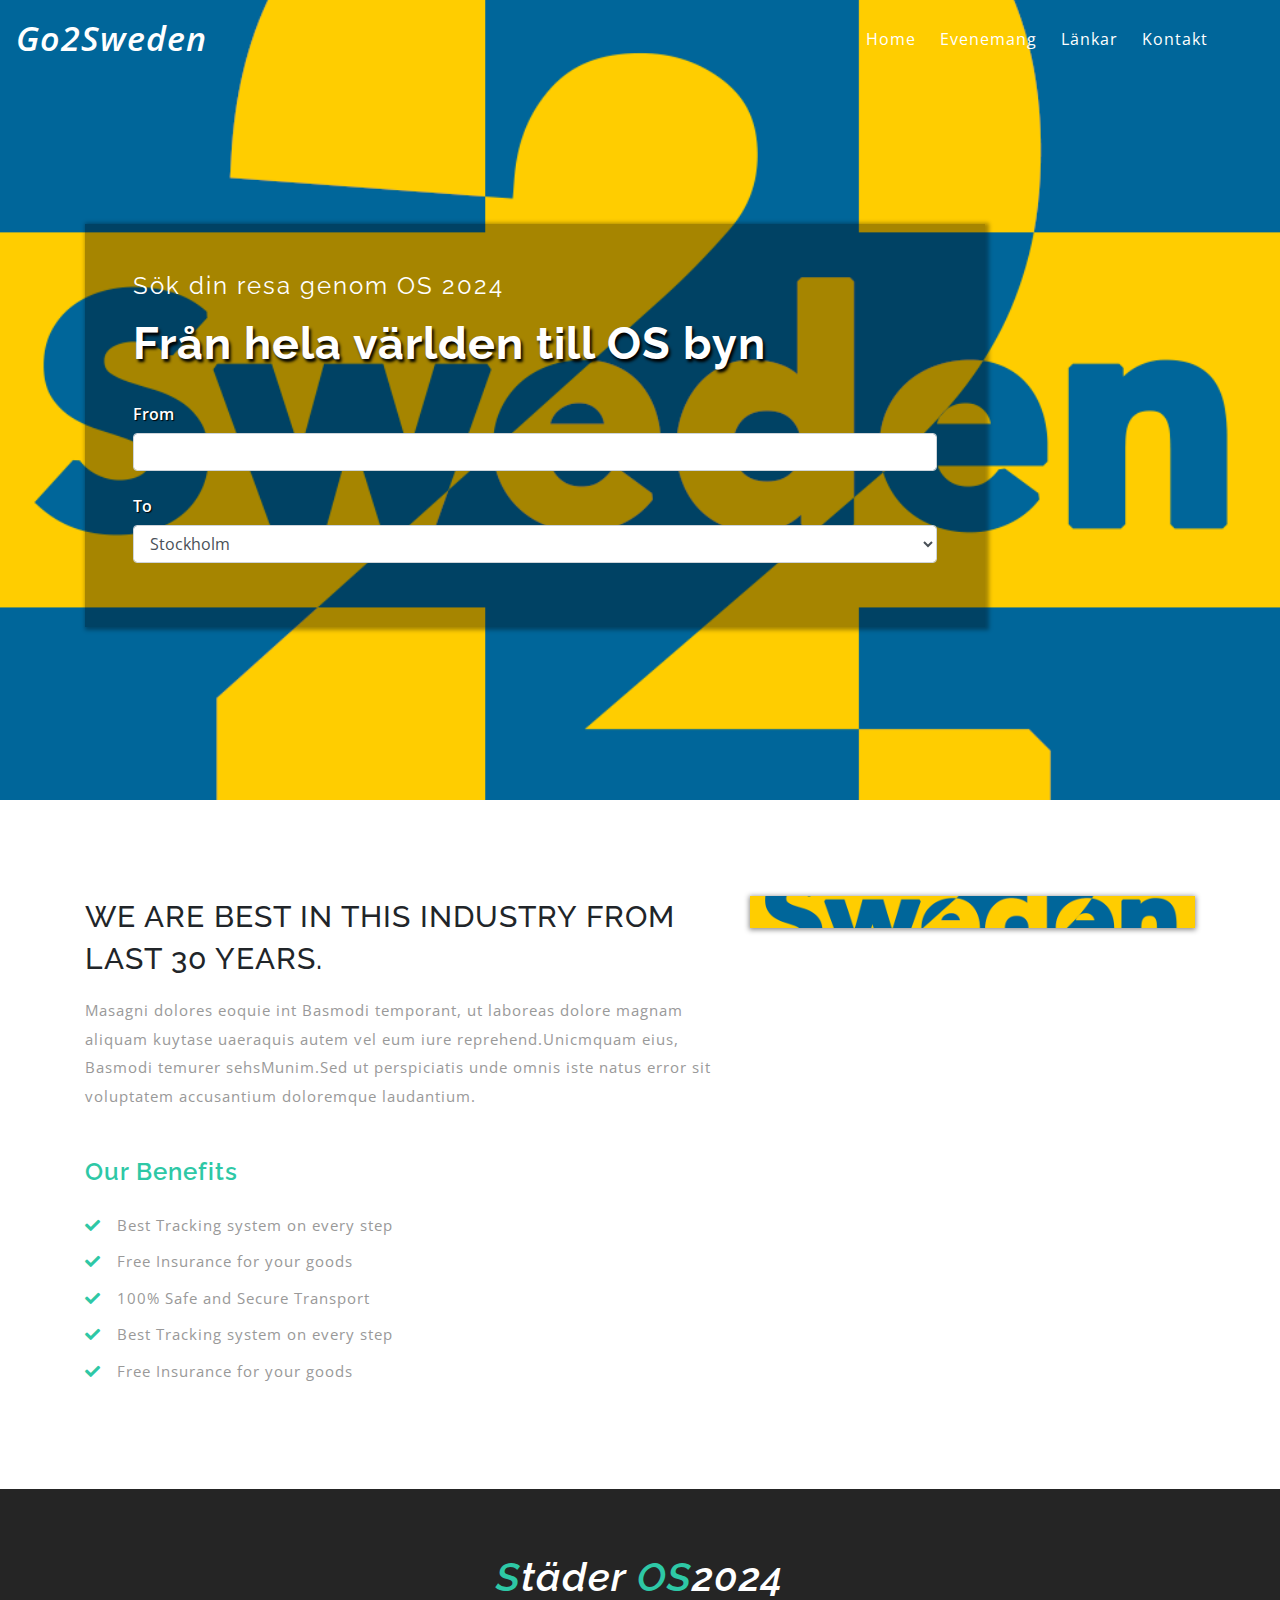
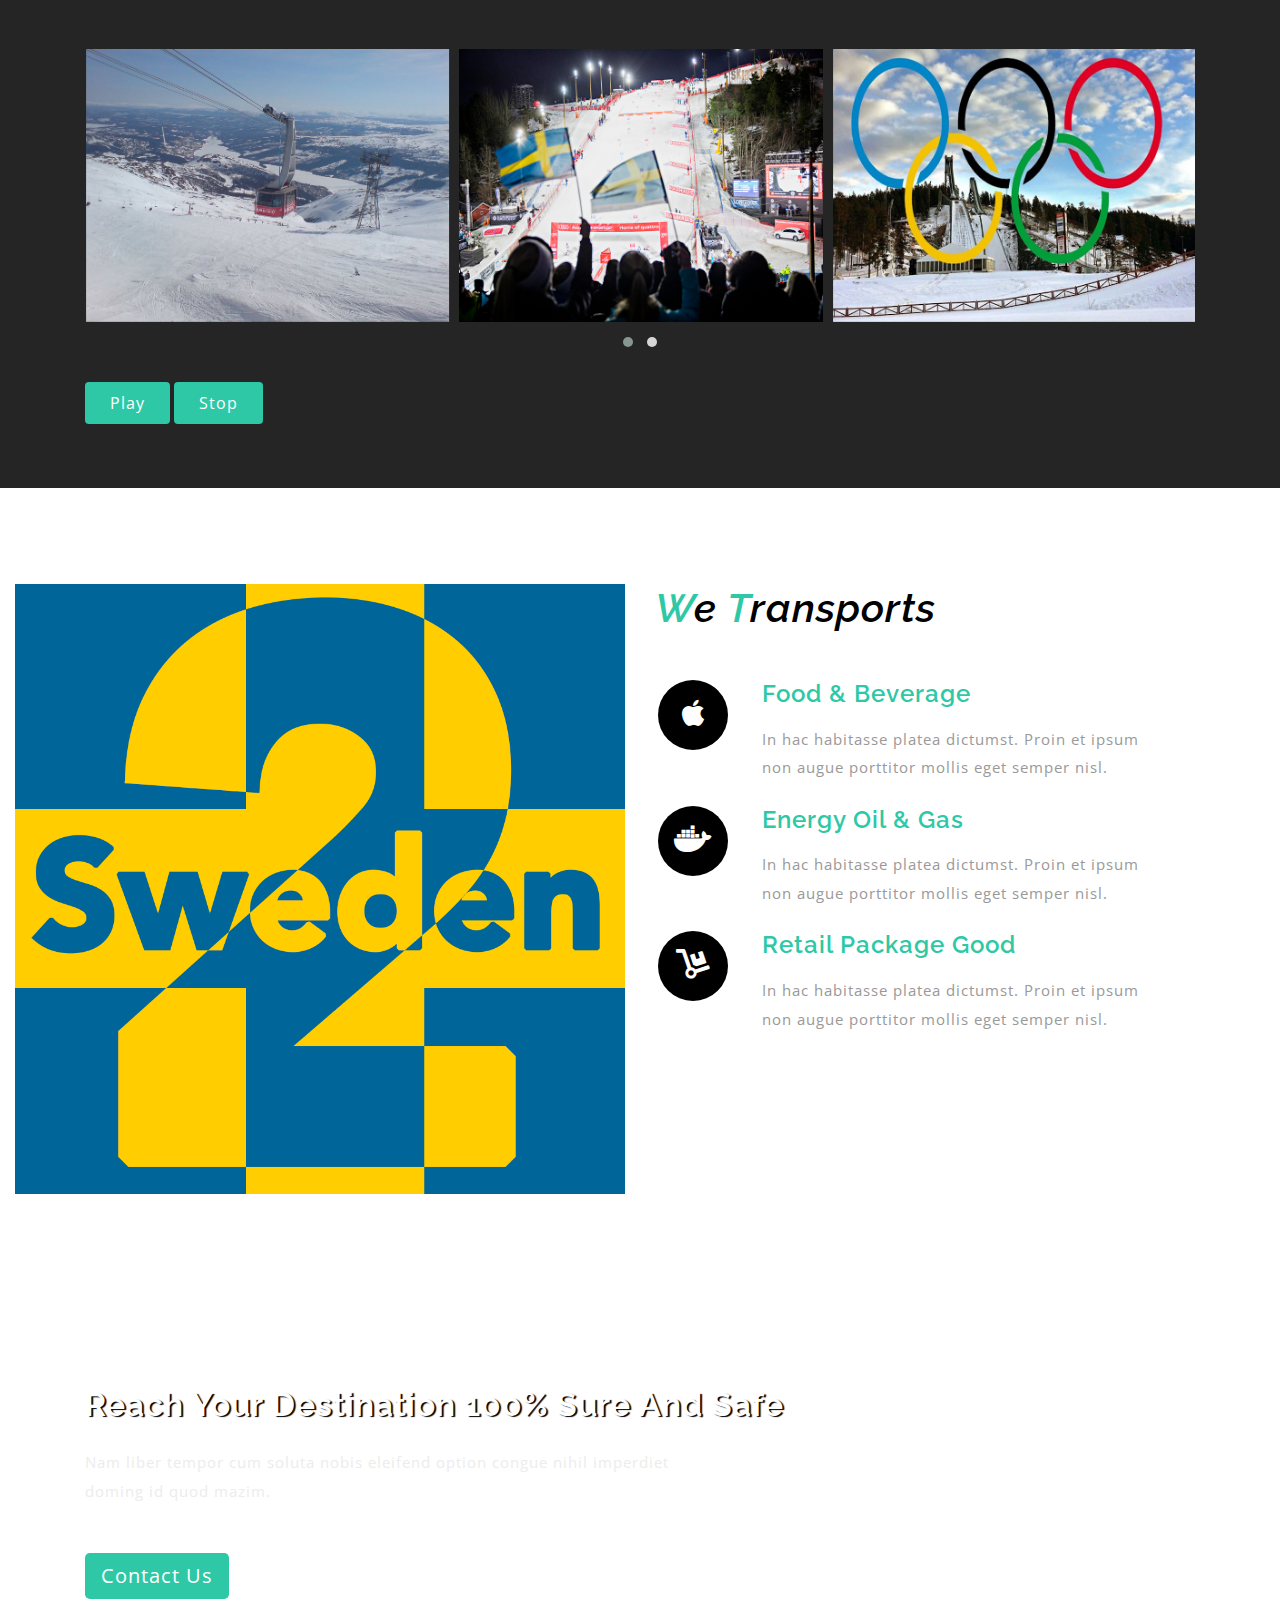
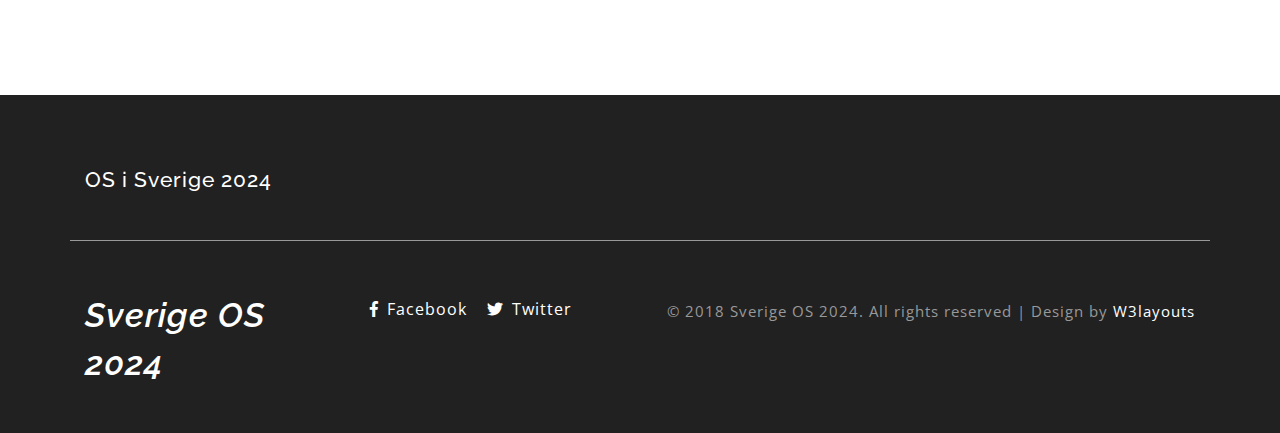
==== commit a0040ca0: "changed from and to" ====
--- a/index.html
+++ b/index.html
@@ -89,17 +89,18 @@
 								<h6>Sök din resa genom OS 2024</h6>
 								<h3 class="mt-lg-3 mt-2 mb-lg-4 mb-3">Från hela världen till OS byn</h3>
 							<form action="#" method="post">
+
 							<div class="form-group">
 								<label class="col-form-label">From</label>
+								<input type="text" class="form-control" placeholder=" " name="to" required="">
+							</div>
+							<div class="form-group">
+								<label class="col-form-label">To</label>
 								<select class="category form-control" required="">
 									<option value="">Stockholm</option>
 									<option value="">Åre</option>
 									<option value="">Falun</option>
 								</select>
-							</div>
-							<div class="form-group">
-								<label class="col-form-label">To</label>
-								<input type="text" class="form-control" placeholder=" " name="to" required="">
 							</div>
 						</form>
 							</div>
